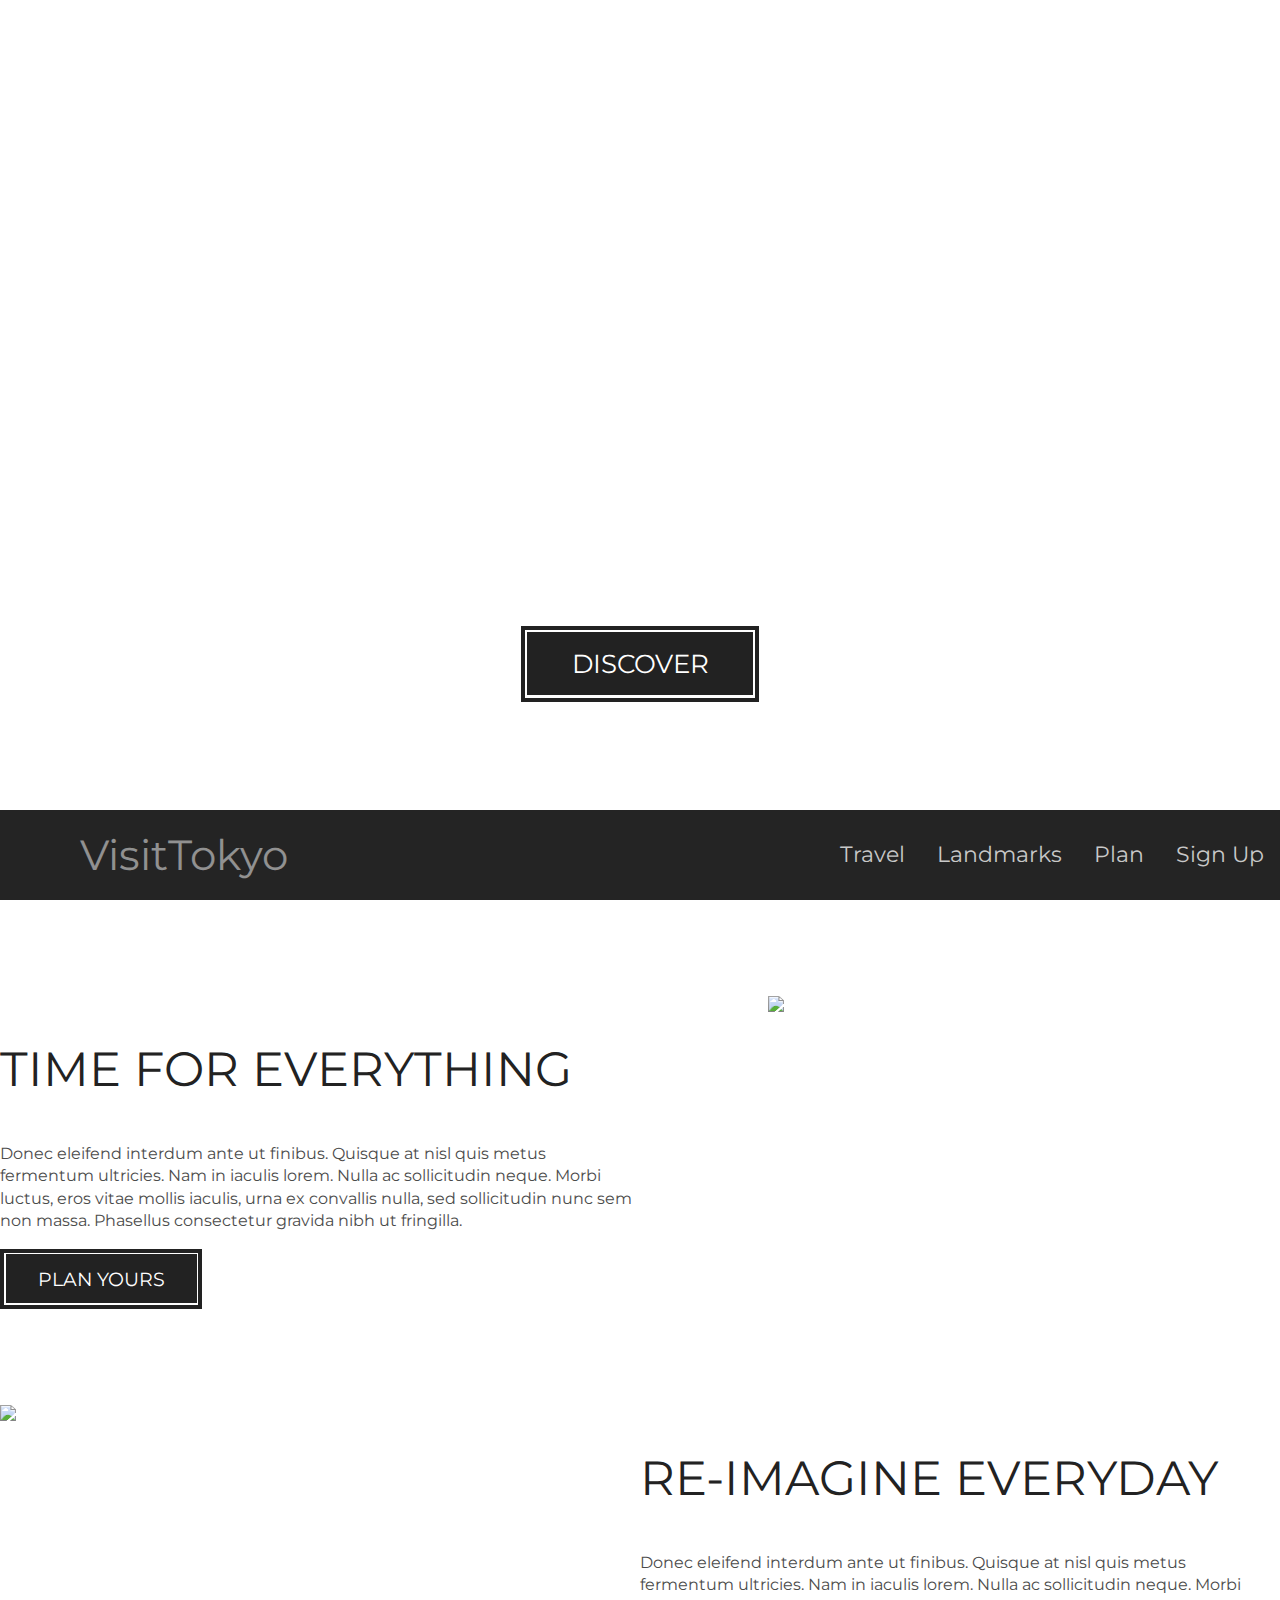
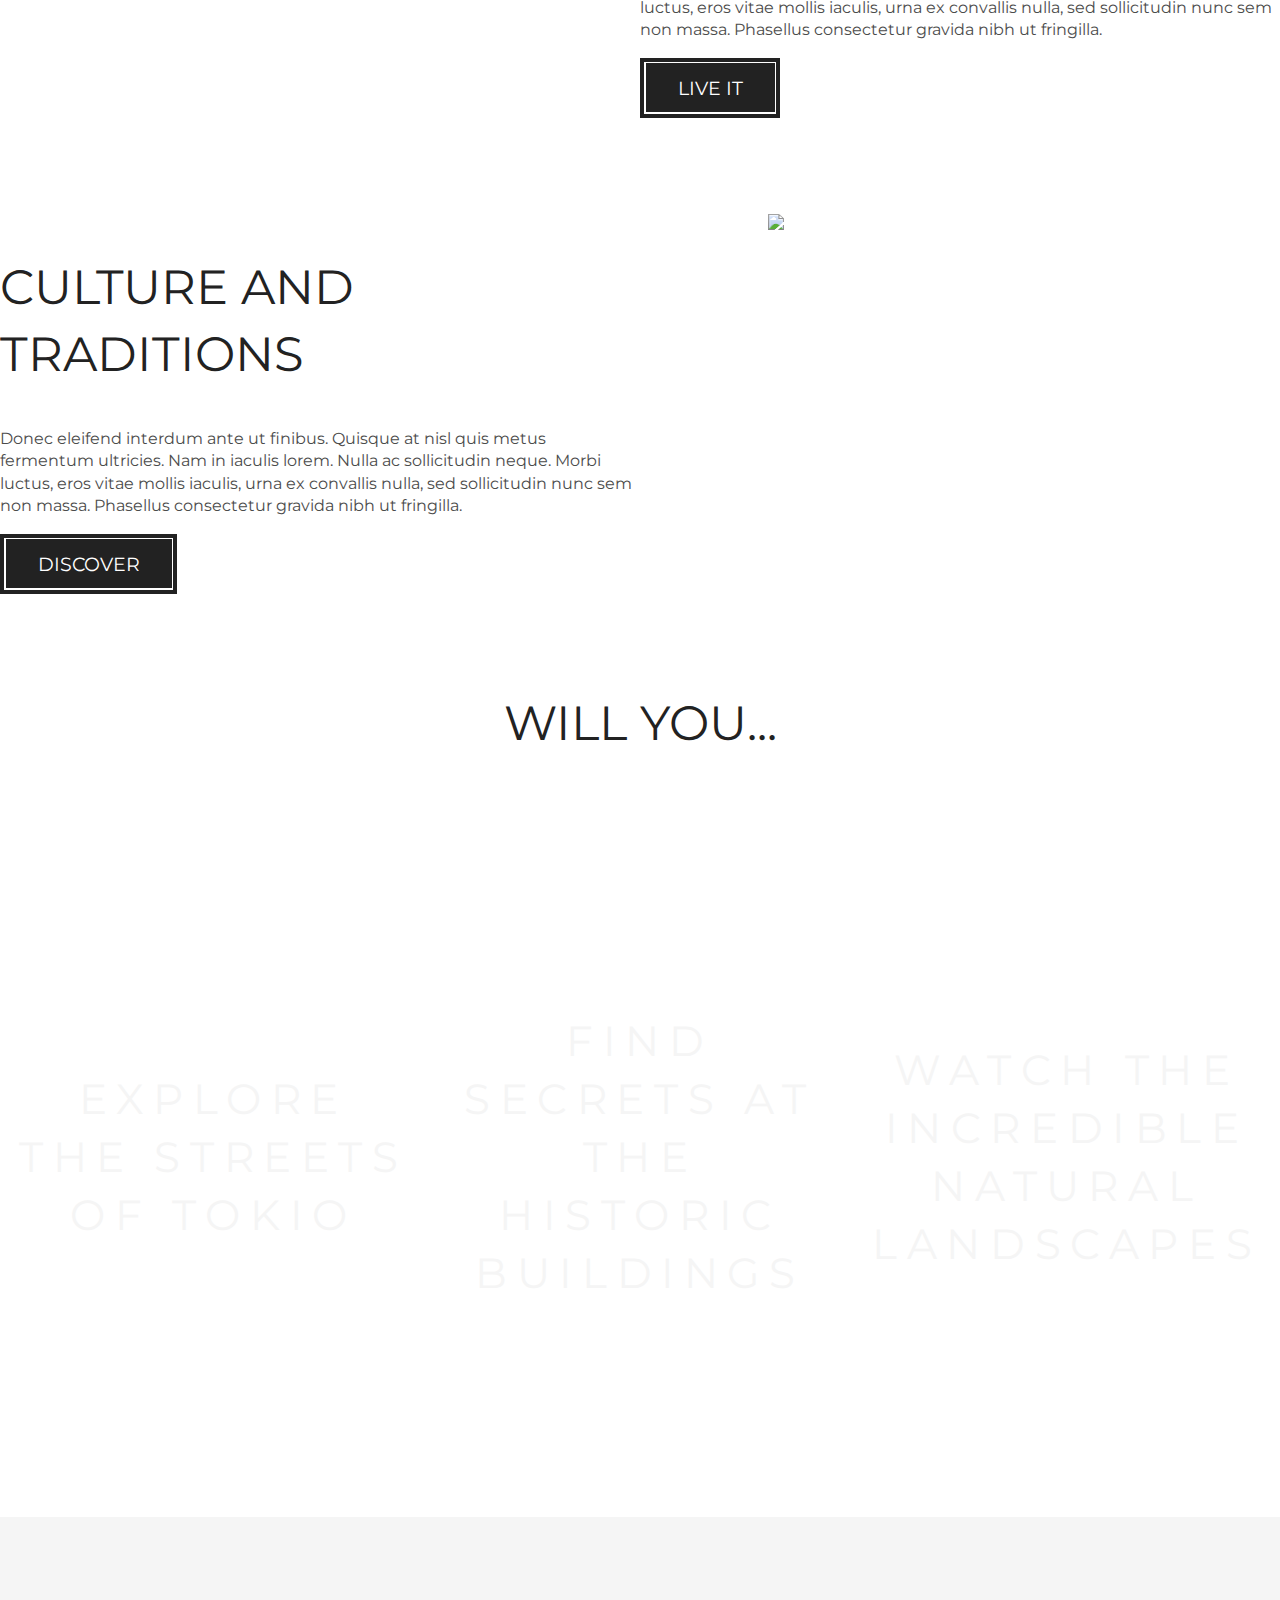
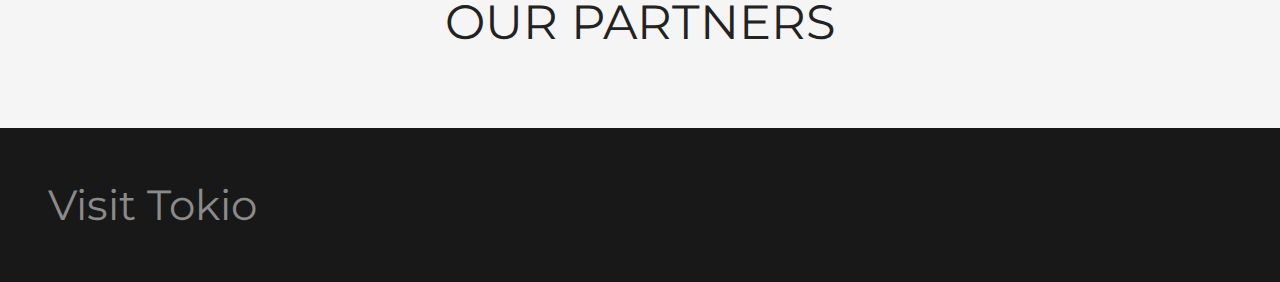
==== index.html @ 65030d35 "Design implementation" ====
<!DOCTYPE html>
<html lang="en">
<head>
    <meta charset="UTF-8">
    <meta name="viewport" content="width=device-width, initial-scale=1.0">
    <meta http-equiv="X-UA-Compatible" content="ie=edge">
    <title>Visit | Country</title>

    <script src="https://kit.fontawesome.com/c4684a5e48.js"></script>
    <link href="https://fonts.googleapis.com/css?family=Montserrat:200,400,700&display=swap" rel="stylesheet">

    <link rel="stylesheet" href="css/normalize.css">
    <link rel="stylesheet" href="css/styles.css">

</head>
<body>
    
    <div class="landing">
        <div class="landing-top">
            <i class="fas fa-share-alt"></i>
            <i class="fab fa-instagram"></i>
            <i class="fab fa-twitter"></i>
        </div>

        <div class="landing-content">
            <h1>TOKYO</h1>
            <h3>A balance of tradition and modernity</h3>

            <div class="action-btn">
                <a href="#" class="action-btn-content">Discover</a>
            </div>
        </div>
    </div>

    <div class="navbar">
        <a href="index.html">
            <div class="icon">
                <i class="fas fa-torii-gate"></i>
                <h3>VisitTokyo</h3>
            </div>
        </a>
        <nav>
            <a href="#">Travel</a>
            <a href="#">Landmarks</a>
            <a href="#">Plan</a>
            <a href="#">Sign Up</a>
        </nav>
    </div>

    <section class="content">
        <div class="feature">
            <div class="left">
                <h2>Time for everything</h2>
                <p>Donec eleifend interdum ante ut finibus. Quisque at nisl quis metus fermentum ultricies. Nam in iaculis lorem. 
                    Nulla ac sollicitudin neque. Morbi luctus, eros vitae mollis iaculis, urna ex convallis nulla, sed sollicitudin 
                    nunc sem non massa. Phasellus consectetur gravida nibh ut fringilla. </p>
                <div class="button">
                    <a href="#" class="button-content">Plan yours</a>
                </div>
            </div>
            <img src="img/feature_1.jpg">
            
        </div>
        <div class="feature">
            <img src="img/feature_2.jpg">
            <div class="left">
                <h2>Re-imagine everyday</h2>
                <p>Donec eleifend interdum ante ut finibus. Quisque at nisl quis metus fermentum ultricies. Nam in iaculis lorem. 
                    Nulla ac sollicitudin neque. Morbi luctus, eros vitae mollis iaculis, urna ex convallis nulla, sed sollicitudin 
                    nunc sem non massa. Phasellus consectetur gravida nibh ut fringilla. </p>
                <div class="button">
                    <a href="#" class="button-content">Live it</a>
                </div>
            </div>
        </div>
        <div class="feature">
            <div class="left">
                <h2>Culture and traditions</h2>
                <p>Donec eleifend interdum ante ut finibus. Quisque at nisl quis metus fermentum ultricies. Nam in iaculis lorem. 
                    Nulla ac sollicitudin neque. Morbi luctus, eros vitae mollis iaculis, urna ex convallis nulla, sed sollicitudin 
                    nunc sem non massa. Phasellus consectetur gravida nibh ut fringilla. </p>
                <div class="button">
                    <a href="#" class="button-content">Discover</a>
                </div>
            </div>
            <img src="img/feature_3.jpg">
            
        </div>
    </section>
    <section>
        <h2 class="center">Will you...</h2>
        <div class="survey">
            <div class="survey-opt first">
                <h3>Explore the streets of Tokio</h3>
            </div>
            <div class="survey-opt second">
                <h3>Find secrets at the historic buildings</h3>
            </div>
            <div class="survey-opt third">
                <h3>Watch the incredible natural landscapes</h3>
            </div>
        </div>
    </section>
    <section class="partners">
        <h2>Our partners</h2>
        <div>
            <i class="fas fa-bacon"></i>
            <i class="fas fa-atom"></i>
            <i class="fas fa-birthday-cake"></i>
            <i class="fas fa-cookie-bite"></i>
        </div>
    </section>

    <footer>
        <a href="index.html">
            <div class="icon">
                <i class="fas fa-torii-gate"></i>
                <h3>Visit Tokio</h3>
            </div>
        </a>
        <div>
            <i class="fas fa-share-alt"></i>
            <i class="fab fa-instagram"></i>
            <i class="fab fa-twitter"></i>
        </div>
    </footer>
</body>
</html>
---- css/styles.css ----
html {
    font-size: 62.5%;
    box-sizing: border-box;

    color: #222;
    font-size: 1em;
    line-height: 1.4;
}

html, body {
    height: 100%;
    margin: 0 auto;

    font-family: 'Montserrat', sans-serif;
}

*, *:before, *:after {
    box-sizing: inherit;
}

img {
    max-width: 100%; 
}

.content {
    max-width: 80rem;
    margin: 0 auto;
}

h1 {
    margin: 0;
  
    text-align: center;
    color: rgba(255, 255, 255, 0.6);
    font-size: 14rem;
    letter-spacing: 0.3em;
    font-weight: 275;
}

h2 {
    color: #222;
    font-size: 3rem;
    text-transform: uppercase;
    font-weight: 400;
}

h3 {
    margin: 0;

    color: rgba(255, 255, 255, 0.5);
    font-size: 2.6rem;
    font-weight: normal;
    text-transform: capitalize;
    letter-spacing: 0.6rem;;
}

p {
    color: rgb(75, 75, 75);
    font-size: 1rem;
    font-weight: 400;
}

a {
    text-decoration: none;
}

.center {
    text-align: center;
}

.button {
    display: inline-block;
    padding: 0.8rem 0.1rem;

    background-color: rgba(255, 255, 255, 0);
    border: 4px solid #222;
}

.button-content {
    width: 80%;
    height: 80%;
    padding: 0.8rem 2rem;

    background-color: #222;
    color: white;

    font-family: 'Montserrat', sans-serif;
    text-transform: uppercase;
    font-size: 1.2rem;
}

.action-btn{

    margin-top: 3rem;

    display: inline-block;
    padding: 1rem 0.1rem;

    background-color: rgba(255, 255, 255, 0);
    border: 4px solid #222;

    transition: .2s linear;
}

.action-btn:hover {
    border-color: rgba(255, 255, 255, 0.5);
    cursor: pointer;
}

.action-btn-content {
    padding: 1rem 2.8rem;

    background-color: #222;
    color: white;

    font-family: 'Montserrat', sans-serif;
    text-transform: uppercase;
    font-size: 1.6rem;
}

.action-btn-content:hover {
    background-color: rgb(39, 39, 39);
}

/* Landing */
.landing {
    height: 90vh;
    background-image: url('../img/landing.jpg');
    background-size: cover;
    background-position: center center;
}

.landing-content {
    content: '';
    position: absolute;
    width: 80%;
    height: 514px;
    top: 45%;
    left: 50%;
    transform: translate(-50%, -50%);
    text-align: center;
}

.landing-top {
    display: flex;
    justify-content: center;
    padding-top: 1.4rem;
}

.landing-top i {
    color: rgba(231, 231, 231, 0.6);
    font-size: 1.8rem;
    padding: 0 1rem;

    transition: .2s ease-in-out;
}

.landing-top i:hover {
    color: rgba(255, 255, 255, 0.6);
    cursor: pointer;
}

/* NavBar */
.navbar {
    display: flex;
    justify-content: space-between;

    padding-left: 4rem;
    background-color: #242424;

}

.icon {
    display: flex;
    align-items: center;

    color: rgb(200, 200, 200);
    font-family: 'Montserrat', sans-serif;
    font-size: 2rem;

    padding: 1rem 0;
}

.icon h3 {
    font-weight: 400;
    letter-spacing: 0;
}

.icon i {
    margin-right: 1rem;
    color: rgb(175, 51, 51);
}

nav {
    display: flex;
    align-items: center;
}

nav a {
    padding: 1.8rem 1rem;

    color: rgb(200, 200, 200);
    font-family: 'Montserrat', sans-serif;
    font-size: 1.4rem;
    text-decoration: none;

    transition: .3s ease-in-out;
}

nav a:last-of-type {
    margin-right: 0;
}

nav a:hover {
    background-color: rgba(175, 51, 51, 0.8);
}

/* Features */
.feature {
    margin: 6rem 0;
    max-height: 24rem;

    display: flex;
    justify-content: space-between;
}

.left {
    width: 50%;
}

.feature img {
    width: 40%;
}

/* Survey */
.survey {
    margin: 0 auto;
    height: 80vh;
    display:  flex;
    justify-content: space-evenly;
}

.survey-opt {
    background-size: cover;
    background-position: center center;
    width: 100%;

    padding: 1rem;

    display: flex;
    justify-content: center;
    align-items: center;
}

.survey-opt h3 {
    color: rgb(245, 245, 245);

    font-family: 'Montserrat', sans-serif;
    font-size: 2.6rem;
    text-align: center;
    text-transform: uppercase;
    font-weight: 400;
}

.first {
    background-image: url(../img/card_2.jpg);
}

.second {
    background-image: url(../img/card_3.jpg);
}

.third {
    background-image: url(../img/card_1.jpg);
}

/* Partners */
.partners {
    padding: 2rem 0;
    background-color: rgb(245, 245, 245);
    text-align: center;
}

.partners div {
    display: flex;
    justify-content: space-evenly;
}

.partners div i {
    color: rgb(150, 150, 150);
    font-size: 3rem;
}

/* Footer */
footer {
    display: flex;
    justify-content: space-between;
    align-items: center;

    padding: 2rem 1rem;

    background-color: rgb(24, 24, 24);
}

footer i {
    margin-left: 1rem;

    color: rgb(200, 200, 200);

    font-size: 2rem;
}
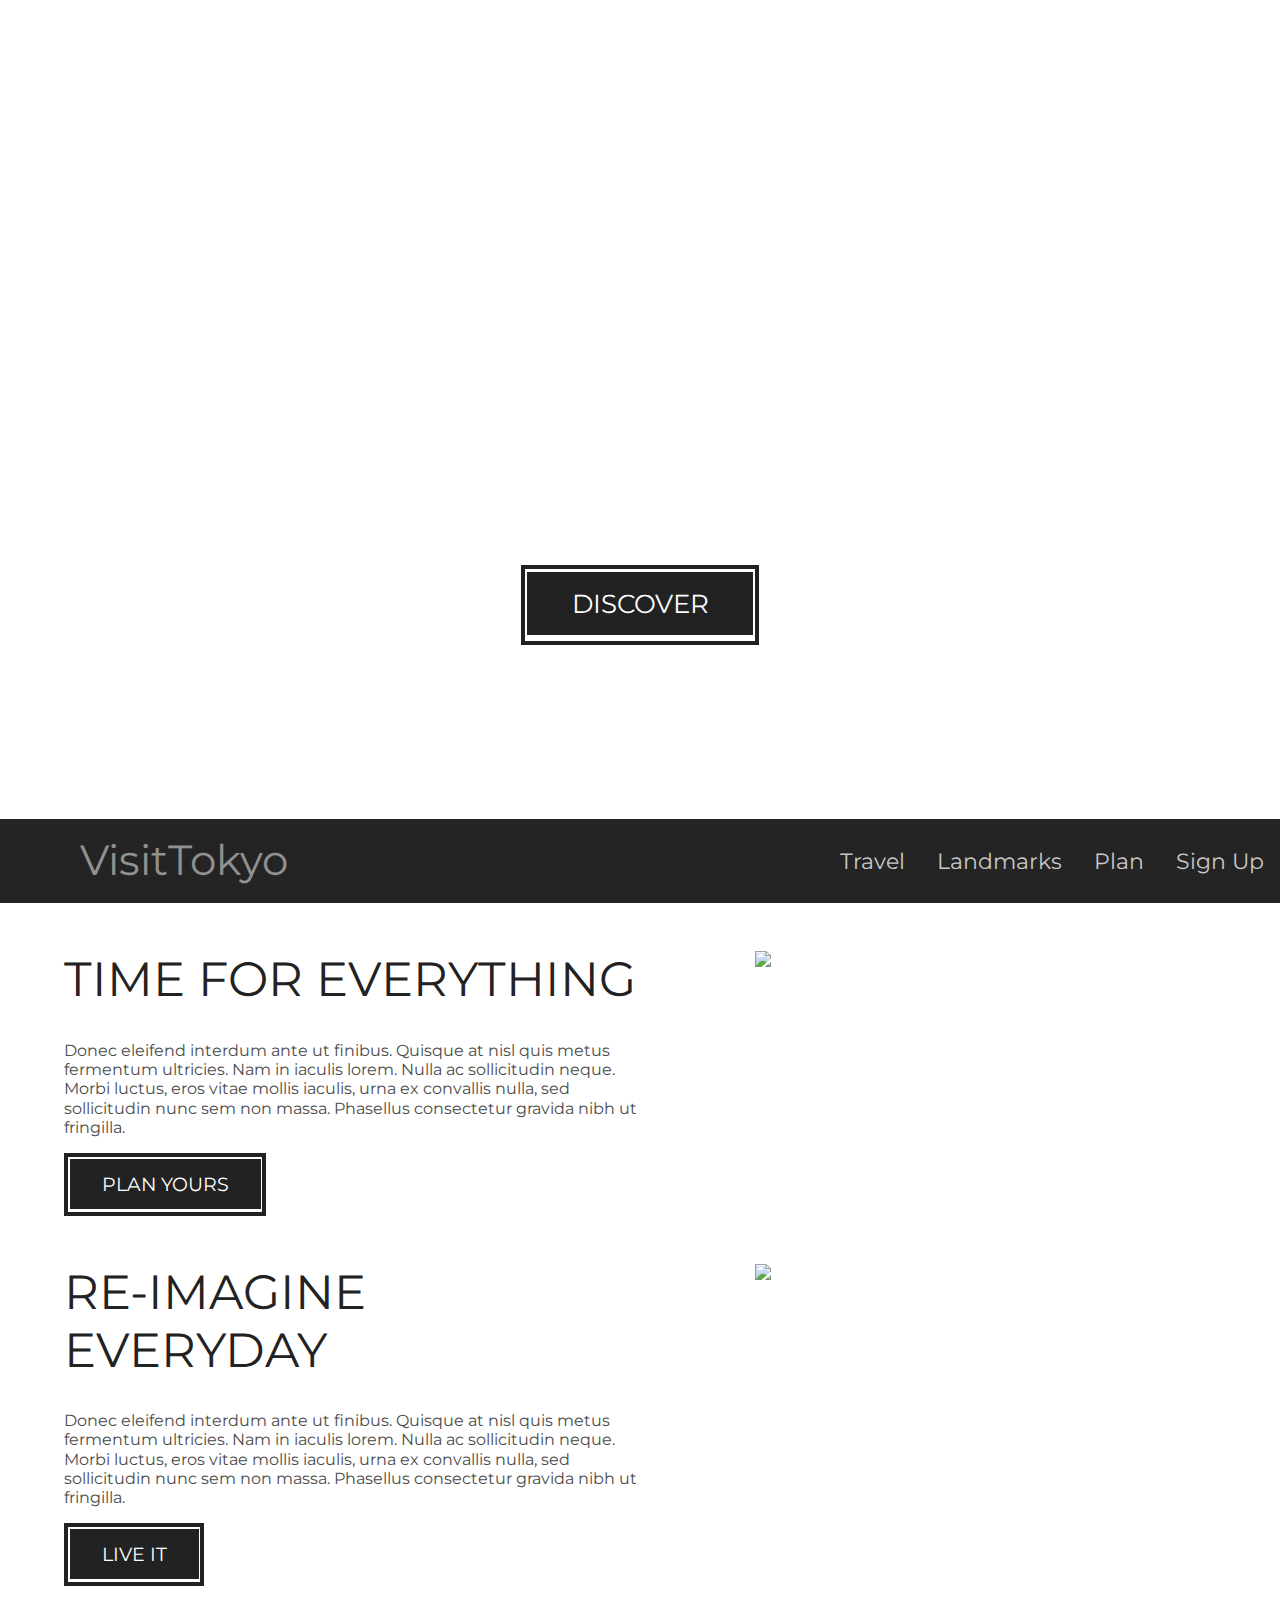
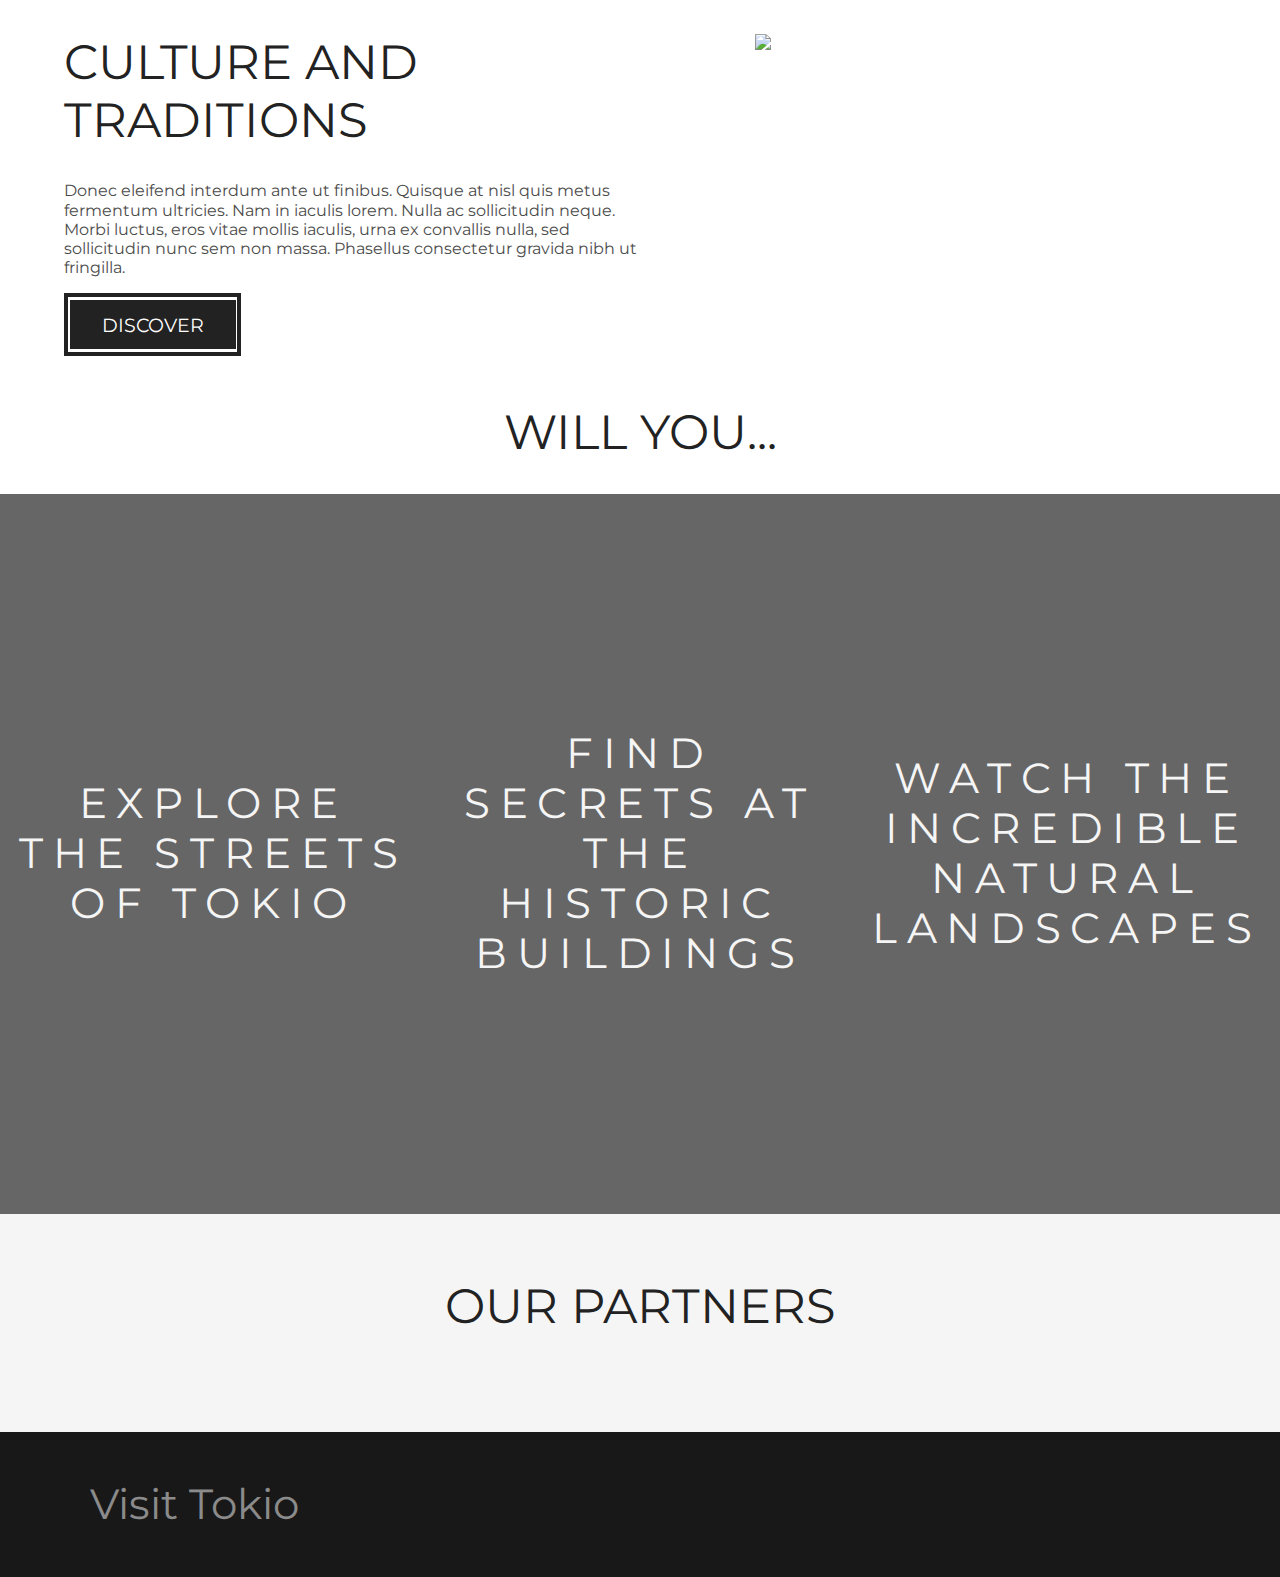
==== commit adbcdea9: "Responsive & Js" ====
--- a/index.html
+++ b/index.html
@@ -32,20 +32,28 @@
         </div>
     </div>
 
-    <div class="navbar">
+    <header class="navbar">
         <a href="index.html">
             <div class="icon">
                 <i class="fas fa-torii-gate"></i>
                 <h3>VisitTokyo</h3>
             </div>
-        </a>
-        <nav>
-            <a href="#">Travel</a>
-            <a href="#">Landmarks</a>
-            <a href="#">Plan</a>
-            <a href="#">Sign Up</a>
-        </nav>
-    </div>
+        </a> <!--Icon-->
+
+        <div class="nav">
+            <nav>
+                <a href="#">Travel</a>
+                <a href="#">Landmarks</a>
+                <a href="#">Plan</a>
+                <a href="#">Sign Up</a>
+            </nav> <!--Navigation-->
+
+            <div class="menu-btn">
+                <span class="menu-btn_burger"></span>
+            </div> <!--Mobile menu-->
+        </div>
+
+    </header>
 
     <section class="content">
         <div class="feature">
@@ -62,7 +70,7 @@
             
         </div>
         <div class="feature">
-            <img src="img/feature_2.jpg">
+            
             <div class="left">
                 <h2>Re-imagine everyday</h2>
                 <p>Donec eleifend interdum ante ut finibus. Quisque at nisl quis metus fermentum ultricies. Nam in iaculis lorem. 
@@ -72,6 +80,7 @@
                     <a href="#" class="button-content">Live it</a>
                 </div>
             </div>
+            <img src="img/feature_2.jpg">
         </div>
         <div class="feature">
             <div class="left">
@@ -83,8 +92,8 @@
                     <a href="#" class="button-content">Discover</a>
                 </div>
             </div>
+            
             <img src="img/feature_3.jpg">
-            
         </div>
     </section>
     <section>
@@ -124,5 +133,7 @@
             <i class="fab fa-twitter"></i>
         </div>
     </footer>
+
+    <script src="js/main.js"></script>
 </body>
 </html>--- a/css/styles.css
+++ b/css/styles.css
@@ -1,3 +1,11 @@
+* {
+    box-sizing: border-box;
+
+    margin: 0;
+    padding: 0;
+
+}
+
 html {
     font-size: 62.5%;
     box-sizing: border-box;
@@ -8,8 +16,9 @@
 }
 
 html, body {
-    height: 100%;
+    height: 100vh;
     margin: 0 auto;
+    line-height: 1.2;
 
     font-family: 'Montserrat', sans-serif;
 }
@@ -23,14 +32,13 @@
 }
 
 .content {
-    max-width: 80rem;
+    max-width: 90%;
     margin: 0 auto;
 }
 
 h1 {
     margin: 0;
   
-    text-align: center;
     color: rgba(255, 255, 255, 0.6);
     font-size: 14rem;
     letter-spacing: 0.3em;
@@ -38,9 +46,10 @@
 }
 
 h2 {
+    margin-bottom: 2rem;
     color: #222;
     font-size: 3rem;
-    text-transform: uppercase;
+    text-transform: uppercase;  
     font-weight: 400;
 }
 
@@ -55,6 +64,7 @@
 }
 
 p {
+    margin: 1rem 0;
     color: rgb(75, 75, 75);
     font-size: 1rem;
     font-weight: 400;
@@ -64,13 +74,37 @@
     text-decoration: none;
 }
 
+@media (max-width: 1170px) {
+    h1 {
+        font-size: 8rem;
+    }
+
+    h3 {
+        font-size: 2rem;
+    }
+}
+
+@media (max-width: 700px) {
+    h1 {
+        font-size: 4rem;
+    }
+
+    h2 {
+        font-size: 2.2rem;
+    }
+    
+    h3 {
+        font-size: 1.4rem;
+    }
+}
+
 .center {
     text-align: center;
 }
 
 .button {
     display: inline-block;
-    padding: 0.8rem 0.1rem;
+    padding: 1rem 0.1rem;
 
     background-color: rgba(255, 255, 255, 0);
     border: 4px solid #222;
@@ -90,11 +124,10 @@
 }
 
 .action-btn{
-
     margin-top: 3rem;
 
     display: inline-block;
-    padding: 1rem 0.1rem;
+    padding: 1.3rem 0.1rem;
 
     background-color: rgba(255, 255, 255, 0);
     border: 4px solid #222;
@@ -124,7 +157,7 @@
 
 /* Landing */
 .landing {
-    height: 90vh;
+    height: 91vh;
     background-image: url('../img/landing.jpg');
     background-size: cover;
     background-position: center center;
@@ -141,6 +174,12 @@
     text-align: center;
 }
 
+@media (max-width: 700px) {
+    .landing-content {
+        top: 60%;
+    }
+}
+
 .landing-top {
     display: flex;
     justify-content: center;
@@ -164,10 +203,10 @@
 .navbar {
     display: flex;
     justify-content: space-between;
+    align-items: center;
 
     padding-left: 4rem;
     background-color: #242424;
-
 }
 
 .icon {
@@ -215,9 +254,106 @@
     background-color: rgba(175, 51, 51, 0.8);
 }
 
+@media (max-width: 800px) {
+
+    /* Temporal */
+    nav {
+        position: absolute;
+        top: 0;
+        left: 0;
+        height: 100%;
+        width: 100%;
+
+        background-color: rgba(0,0,0, 0.8);
+        flex-direction: column;
+        align-items: center;
+        justify-content: center;
+
+        visibility: hidden;
+    }
+
+    nav.open {
+        visibility: visible;
+    }
+
+    nav a  {
+        width: 70%;
+        padding: 1.8rem 1rem;
+
+        text-align: center;
+        font-size: 2.6;
+    }
+
+    .navbar {
+        padding-left: 2rem;
+    }
+
+    .menu-btn {
+        position: absolute;
+        z-index: 1;
+        right: 1rem;
+        top: 94%;
+        height: 2rem;
+        width: 2.6rem;
+        cursor: pointer;
+
+        transition: all .3s ease-in-out;
+    }
+
+    .menu-btn_burger {
+        position: absolute;
+        right: 0;
+        top: 0.8rem;
+        width: 2.6rem;
+        height: 0.3rem;
+        background: rgb(200, 200, 200);
+
+        transition: all .3s ease-in-out;
+    }
+
+    .menu-btn_burger::before {
+        content: '';
+        position: absolute;
+        top: -0.8rem;
+        width: 2.6rem;
+        height: 0.3rem;
+        background: rgb(200, 200, 200);
+
+        transition: all .3s ease-in-out;
+    }
+
+    .menu-btn_burger::after {
+        content: '';
+        position: absolute;
+        top: 0.8rem;
+        width: 2.6rem;
+        height: 0.3rem;
+        background: rgb(200, 200, 200);
+
+        transition: all .3s ease-in-out;
+    }
+
+    .menu-btn_burger.open {
+        -webkit-transform: rotate(720deg);
+            transform: rotate(720deg);
+
+        background: transparent;
+    }
+
+    .menu-btn_burger.open::before {
+        -webkit-transform: rotate(45deg) translate(5px, 5px);
+        transform: rotate(45deg) translate(5px, 5px);
+    }
+
+    .menu-btn_burger.open::after {
+        -webkit-transform: rotate(-45deg) translate(12px,-12px);
+        transform: rotate(-45deg) translate(12px,-12px);
+    }
+}
+
 /* Features */
 .feature {
-    margin: 6rem 0;
+    margin: 3rem 0;
     max-height: 24rem;
 
     display: flex;
@@ -230,6 +366,24 @@
 
 .feature img {
     width: 40%;
+}
+
+@media (max-width: 800px) {
+    .feature {
+        display: block;
+        max-height: 45rem;
+        text-align: center;
+    }
+
+    .left {
+        width: 90%;
+        margin: 0 auto;
+    }
+
+    .feature img {
+        width: 90%;
+        margin: 1rem 0;
+    }
 }
 
 /* Survey */
@@ -263,20 +417,53 @@
 }
 
 .first {
-    background-image: url(../img/card_2.jpg);
+    background: linear-gradient(
+        to right,
+        rgba(0,0,0, 0.6),
+        rgba(0,0,0, 0.6)
+    ),
+    url(../img/card_2.jpg) center;
+    background-size: cover;
 }
 
 .second {
-    background-image: url(../img/card_3.jpg);
+    background: linear-gradient(
+        to right,
+        rgba(0,0,0, 0.6),
+        rgba(0,0,0, 0.6)
+    ),
+    url(../img/card_3.jpg) center;
+    background-size: cover;
 }
 
 .third {
-    background-image: url(../img/card_1.jpg);
+    background: linear-gradient(
+        to right,
+        rgba(0,0,0, 0.6),
+        rgba(0,0,0, 0.6)
+    ),
+    url(../img/card_1.jpg) center;
+    background-size: cover;
+}
+
+@media (max-width: 1080px) {
+    .survey {
+        flex-direction: column;
+        height: 60rem;
+    }
+
+    .survey-opt {
+        height: 20rem;
+    }
+
+    .survey-opt h3 {
+        font-size: 2rem;
+    }
 }
 
 /* Partners */
 .partners {
-    padding: 2rem 0;
+    padding: 4rem 0;
     background-color: rgb(245, 245, 245);
     text-align: center;
 }
@@ -297,15 +484,31 @@
     justify-content: space-between;
     align-items: center;
 
-    padding: 2rem 1rem;
+    padding: 2rem 3rem;
 
     background-color: rgb(24, 24, 24);
 }
 
 footer i {
-    margin-left: 1rem;
-
-    color: rgb(200, 200, 200);
-
-    font-size: 2rem;
+    margin-left: 1.6rem;
+
+    color: rgba(231, 231, 231, 0.6);
+    font-size: 1.8rem;
+
+    transition: .2s ease-in-out;
+}
+
+footer i:hover {
+    color: rgba(255, 255, 255, 0.9);
+    cursor: pointer;
+}
+
+@media (max-width: 800px) {
+    footer {
+        padding: 1rem 0.4rem;
+    }
+
+    footer i {
+        font-size: 1.6rem;
+    }
 }